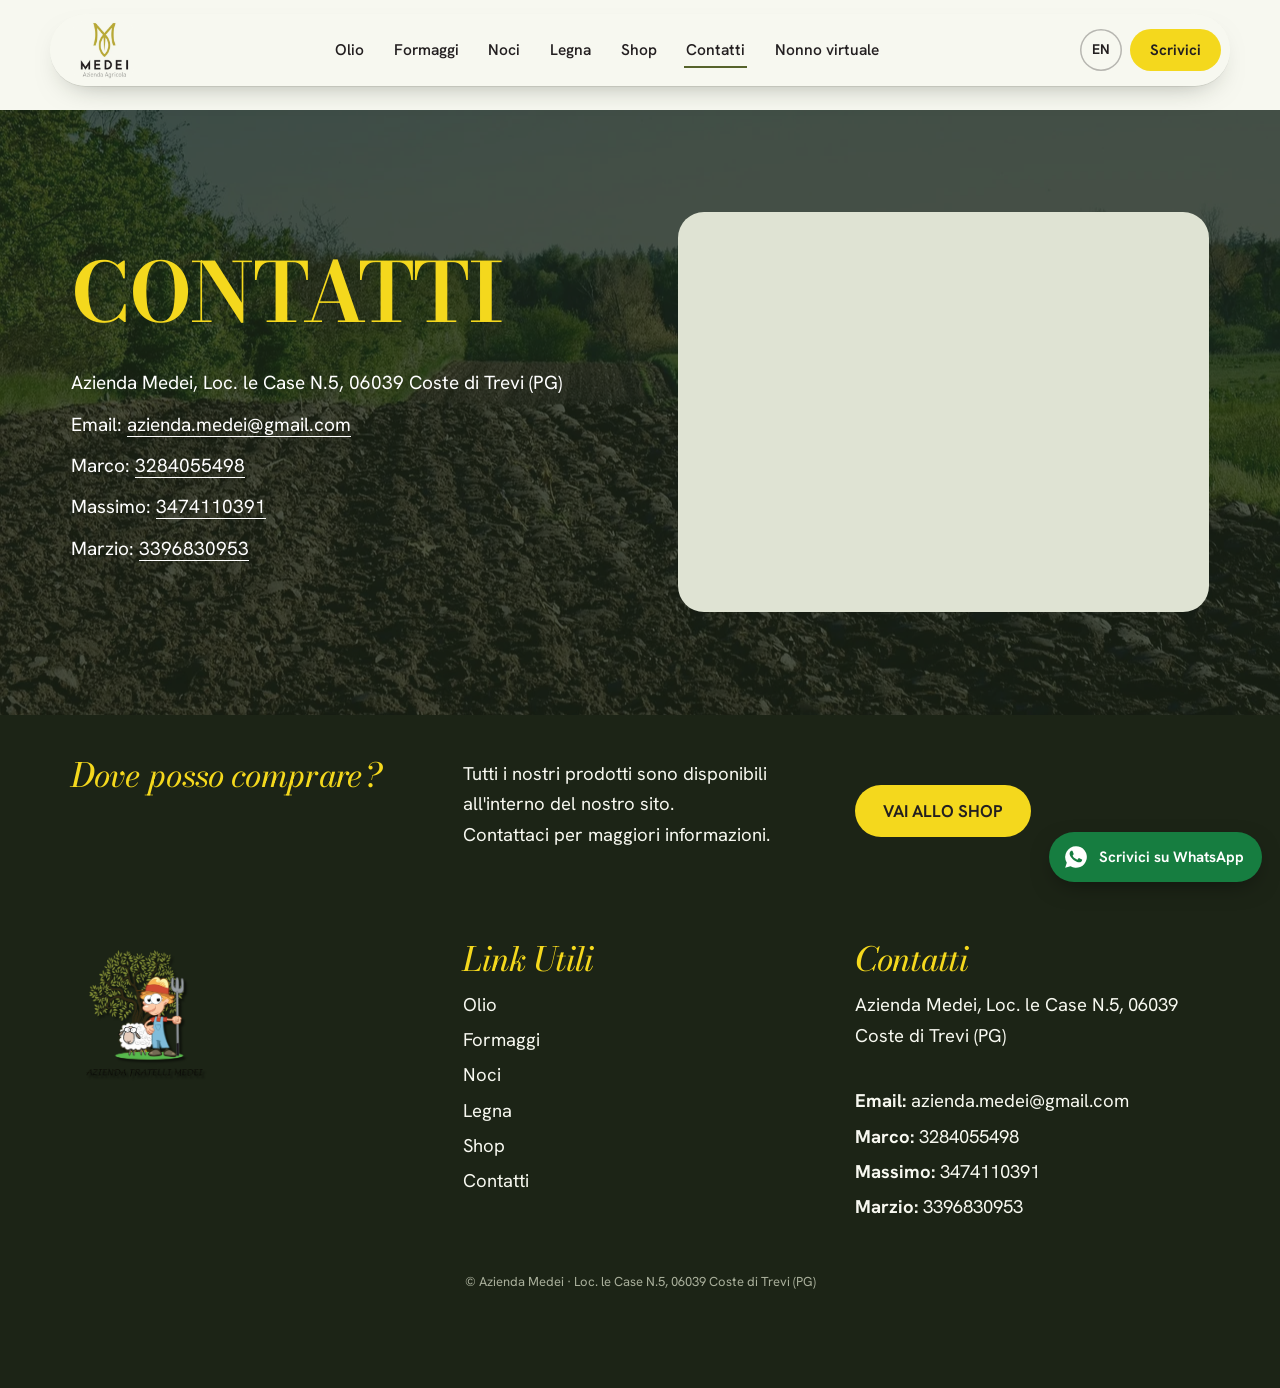
==== contatti/index.html @ 04afe728 "Sito Azienda Medei 2.0 Co-Authored-By: Claude Fable 5.2 <noreply@anthropic.com> Claude-Session: http" ====
<!DOCTYPE html>
<html lang="it">
<head>
<meta charset="utf-8">
<meta name="viewport" content="width=device-width, initial-scale=1">
<title>Contatti | Azienda Medei</title>
<meta name="description" content="Contattaci per scoprire di più sulla nostra realtà o se hai bisogno di informazioni aggiuntive sui nostri prodotti.">
<link rel="canonical" href="https://aziendamedei.com/contatti/">
<link rel="alternate" hreflang="it" href="https://aziendamedei.com/contatti/"><link rel="alternate" hreflang="en" href="https://aziendamedei.com/en/contact/"><link rel="alternate" hreflang="x-default" href="https://aziendamedei.com/contatti/">
<meta property="og:type" content="website">
<meta property="og:locale" content="it_IT">
<meta property="og:site_name" content="Azienda Medei">
<meta property="og:title" content="Contatti | Azienda Medei">
<meta property="og:description" content="Contattaci per scoprire di più sulla nostra realtà o se hai bisogno di informazioni aggiuntive sui nostri prodotti.">
<meta property="og:url" content="https://aziendamedei.com/contatti/">
<meta property="og:image" content="https://aziendamedei.com/img/11bf4ddb-1d9d-4014-947c-0e4c5b2a269a.webp">
<meta name="twitter:card" content="summary_large_image">
<meta name="theme-color" content="#1C2416">
<link rel="icon" href="../img/favicon.png" type="image/png">
<link rel="preload" href="../font/bodoni-moda-latin-wght-normal.woff2" as="font" type="font/woff2" crossorigin>
<link rel="preload" href="../font/hanken-grotesk-latin-wght-normal.woff2" as="font" type="font/woff2" crossorigin>
<link rel="stylesheet" href="../css/stile.css">
<script>document.documentElement.classList.add('js');setTimeout(function(){if(!window.__medeiAnim)document.documentElement.classList.remove('js')},2500)</script>

</head>
<body class="senza-copertina">
<a class="salta" href="#contenuto">Vai al contenuto</a><header class="testata" id="testata"><div class="barra"><a class="logo" href="../" aria-label="Azienda Medei, home"><img src="../img/logo-medei.webp" alt="Medei Azienda Agricola" width="400" height="372"></a><nav aria-label="Menu principale"><ul class="menu" id="menu"><li><a href="../olio-trevi-umbria/">Olio</a></li><li><a href="../pecorino-italiano/">Formaggi</a></li><li><a href="../noci-italiane/">Noci</a></li><li><a href="../vendita-di-legna-da-ardere-a-trevi-foligno/">Legna</a></li><li><a href="../shop/">Shop</a></li><li><a href="../contatti/" aria-current="page">Contatti</a></li><li><a href="https://nonno-andrea-azienda-medei.vercel.app/" rel="noopener">Nonno virtuale</a></li></ul></nav><div class="barra-fine"><a class="lingua" href="../en/contact/" lang="en" hreflang="en">EN</a><a class="btn piccolo" href="https://wa.me/393317294483">Scrivici</a><button class="apri-menu" aria-label="Apri il menu" aria-expanded="false" aria-controls="menu"><span></span><span></span></button></div></div></header>
<main id="contenuto">
<section class="sez su-foto" style="background-image:url(../img/fields-field-landscape-agriculture-spring-plowed-plow-earth.webp)"><div class="wrap"><div class="riga n2"><div class="col" style="flex:1 1 50%"><h1 class="titolo" style="font-size:clamp(35px,3.47vw,50px);color:#FEC321;text-align:left">CONTATTI</h1><img class="fregio" src="../img/fregio-chiaro.webp" alt="" width="250" height="50" style="margin-left:0"><ul class="elenco"><li>Azienda Medei, Loc. le Case N.5, 06039 Coste di Trevi (PG)</li><li>Email: <a href="mailto:azienda.medei@gmail.com">azienda.medei@gmail.com</a></li><li>Marco: <a href="tel:+393284055498">3284055498</a></li><li>Massimo: <a href="tel:+393474110391">3474110391</a></li><li>Marzio: <a href="tel:+393396830953">3396830953</a></li></ul></div><div class="col" style="flex:1 1 50%"><iframe class="mappa" title="Mappa: dove si trova l&#x27;Azienda Medei" loading="lazy" referrerpolicy="no-referrer-when-downgrade" src="https://maps.google.com/maps?q=Localit%C3%A0+Coste+S.+Paolo%2C+16A%2C+06039+Coste+PG&amp;z=13&amp;output=embed"></iframe></div></div></div></section>
<section class="sez scuro" style="background-color:#231F20"><div class="wrap"><div class="riga n3"><div class="col"><h3 class="titolo" style="font-size:clamp(30px,3.47vw,50px);color:#F4D81D;text-align:left">Dove posso comprare?</h3></div><div class="col"><div class="testo" style="text-align:left"><p>Tutti i nostri prodotti sono disponibili all'interno del nostro sito. <br>Contattaci per maggiori informazioni.</p></div></div><div class="col"><p class="azione" style="text-align:center"><a class="btn" href="../shop/">VAI ALLO SHOP</a></p></div></div></div></section>
<section class="sez scuro" style="background-color:#231F20"><div class="wrap"><div class="riga n3"><div class="col"><img src="../img/11bf4ddb-1d9d-4014-947c-0e4c5b2a269a.webp" alt="logo azienda medei" width="1400" height="1397" class="foto" loading="lazy" decoding="async"></div><div class="col"><h3 class="titolo" style="font-size:clamp(30px,1.74vw,25px);color:#F4D81D;text-align:left">Link Utili</h3><div class="testo" style="text-align:center"><p><a href="../olio-trevi-umbria/">Olio</a></p></div><div class="testo" style="text-align:center"><p><a href="../pecorino-italiano/">Formaggi</a></p></div><div class="testo" style="text-align:center"><p><a href="../noci-italiane/">Noci</a></p></div><div class="testo" style="text-align:center"><p><a href="../vendita-di-legna-da-ardere-a-trevi-foligno/">Legna</a></p></div><div class="testo" style="text-align:center"><p><a href="../shop/">Shop</a></p></div><div class="testo" style="text-align:center"><p><a href="../contatti/">Contatti</a></p></div></div><div class="col"><h3 class="titolo" style="font-size:clamp(30px,1.74vw,25px);color:#F4D81D;text-align:left">Contatti</h3><div class="testo" style="text-align:center"><p>Azienda Medei, Loc. le Case N.5, 06039 Coste di Trevi (PG)</p><p><strong><br>Email:</strong> azienda.medei@gmail.com</p><p><strong>Marco:</strong> 3284055498</p><p><strong>Massimo:</strong> 3474110391</p><p><strong>Marzio:</strong> 3396830953</p></div></div></div></div></section>
</main>
<p class="copy">© Azienda Medei · Loc. le Case N.5, 06039 Coste di Trevi (PG)</p>
<a class="wa-fisso" href="https://wa.me/393317294483?text=Ciao%20Luca%2C%20ti%20contatto%20per%20avere%20informazioni%20sulla%20azienda%20Medei." aria-label="Scrivici su WhatsApp"><svg viewBox="0 0 24 24" aria-hidden="true"><path d="M12 2a10 10 0 0 0-8.500 15.200L2 22l4.900-1.400A10 10 0 1 0 12 2Zm5.300 13.600c-.200.600-1.300 1.200-1.800 1.200-.500.100-1 .300-3.400-.700-2.900-1.200-4.700-4.100-4.900-4.300-.100-.200-1.100-1.500-1.100-2.900s.700-2 1-2.300c.200-.300.500-.300.700-.300h.500c.200 0 .400 0 .600.500l.900 2.100c.100.200.100.300 0 .500l-.300.500-.400.500c-.100.100-.300.300-.100.600.200.300.700 1.200 1.600 2 1.100.900 2 1.200 2.300 1.400.300.100.400.100.600-.100l.900-1.100c.200-.300.400-.200.700-.100l2 1c.300.100.500.200.500.300.100.100.100.700-.200 1.300Z"/></svg><span>Scrivici su WhatsApp</span></a>
<script src="../dati/prezzario.js"></script>
<script src="../js/vendor/gsap.min.js" defer></script>
<script src="../js/vendor/ScrollTrigger.min.js" defer></script>
<script src="../js/vendor/SplitText.min.js" defer></script>
<script src="../js/vendor/lenis.min.js" defer></script>
<script src="../js/sito.js" defer></script>
<script src="../js/movimento.js" defer></script>
</body>
</html>
---- css/stile.css ----
@font-face{font-family:'Bodoni Moda';font-style:normal;font-weight:400 900;font-display:swap;src:url(../font/bodoni-moda-latin-wght-normal.woff2) format('woff2')}
@font-face{font-family:'Bodoni Moda';font-style:italic;font-weight:400 900;font-display:swap;src:url(../font/bodoni-moda-latin-wght-italic.woff2) format('woff2')}
@font-face{font-family:'Hanken Grotesk';font-style:normal;font-weight:100 900;font-display:swap;src:url(../font/hanken-grotesk-latin-wght-normal.woff2) format('woff2')}
:root{
  --notte:#1C2416;--foglia:#56632B;--argento:#E3E8D6;--carta:#F7F8F0;--oro:#F4D81D;--inchiostro:#231F20;
  --display:'Bodoni Moda','Bodoni 72',Didot,'Times New Roman',serif;--testo:'Hanken Grotesk',system-ui,-apple-system,'Segoe UI',Arial,sans-serif;
  --max:1240px;--lato:clamp(20px,4vw,56px);--arco:999px 999px 0 0;
}
*{box-sizing:border-box}
html{-webkit-text-size-adjust:100%}
html.lenis,html.lenis body{height:auto}
.lenis.lenis-smooth{scroll-behavior:auto!important}
.lenis.lenis-stopped{overflow:hidden}
body{margin:0;font-family:var(--testo);font-size:18px;line-height:1.65;color:var(--inchiostro);background:var(--carta);overflow-x:hidden}
img,video,iframe{max-width:100%;display:block}
img{height:auto}
a{color:inherit}
h1,h2,h3,h4{font-family:var(--display);font-weight:650;line-height:1.02;letter-spacing:-.02em;margin:0 0 .4em;text-wrap:balance}
p{margin:0 0 1em}
:focus-visible{outline:3px solid #1a5fd0;outline-offset:3px}
[id]{scroll-margin-top:110px}
.wrap{max-width:var(--max);margin:0 auto;padding:0 var(--lato)}
.wrap.larga{max-width:none;padding:0}
.salta{position:absolute;left:-9999px;top:0;background:#fff;padding:10px 16px;z-index:60}
.salta:focus{left:10px;top:10px}
.fregio{display:none}
main{overflow-x:clip}

/* ---------- barra di navigazione ---------- */
.testata{position:fixed;top:14px;left:0;right:0;z-index:40;padding:0 14px}
.barra{transition:transform .45s cubic-bezier(.2,.7,.2,1)}
.testata.nascosta .barra{transform:translateY(-160%)}
.barra{max-width:1180px;margin:0 auto;display:flex;align-items:center;gap:18px;background:rgba(247,248,240,.95);backdrop-filter:blur(14px);-webkit-backdrop-filter:blur(14px);border-radius:999px;padding:7px 9px 7px 22px;box-shadow:0 1px 0 rgba(28,36,22,.08),0 12px 30px -18px rgba(28,36,22,.5)}
.logo img{width:62px;mix-blend-mode:multiply;border-radius:12px}
.barra nav{flex:1}
.menu{display:flex;justify-content:center;gap:clamp(12px,2vw,30px);list-style:none;margin:0;padding:0;font-size:15.500px;font-weight:550}
.menu a{text-decoration:none;padding:8px 2px;position:relative;display:block}
.menu a::after{content:"";position:absolute;left:0;right:0;bottom:3px;height:2px;background:var(--foglia);transform:scaleX(0);transform-origin:left;transition:transform .3s}
.menu a:hover::after,.menu a[aria-current]::after{transform:scaleX(1)}
.barra-fine{display:flex;align-items:center;gap:8px}
.lingua{font-size:14px;font-weight:650;text-decoration:none;width:42px;height:42px;display:grid;place-items:center;border-radius:50%;box-shadow:inset 0 0 0 1.500px rgba(35,31,32,.3)}
.lingua:hover{background:var(--inchiostro);color:var(--carta)}
.apri-menu{display:none;width:44px;height:44px;border-radius:50%;border:0;background:var(--inchiostro);cursor:pointer;padding:0}
.apri-menu span{display:block;width:18px;height:2px;background:var(--carta);margin:5px auto;transition:transform .3s}
.apri-menu[aria-expanded=true] span:first-child{transform:translateY(3.500px) rotate(45deg)}
.apri-menu[aria-expanded=true] span:last-child{transform:translateY(-3.500px) rotate(-45deg)}
.senza-copertina main{padding-top:110px}

/* ---------- pulsanti ---------- */
.btn{display:inline-block;background:var(--oro);color:var(--inchiostro);font:inherit;font-weight:650;font-size:17px;line-height:1.2;text-decoration:none;text-align:center;padding:16px 28px;border:0;border-radius:999px;cursor:pointer;transition:background .25s,color .25s,transform .25s}
.btn:hover{background:var(--inchiostro);color:var(--oro)}
.btn:active{transform:scale(.97)}
.btn.piccolo{padding:12px 20px;font-size:15px}
.btn.scuro{background:var(--inchiostro);color:var(--carta)}
.btn.scuro:hover{background:var(--foglia)}
.btn.chiaro{background:transparent;box-shadow:inset 0 0 0 1.500px var(--inchiostro)}
.btn.chiaro:hover{background:var(--inchiostro);color:var(--carta)}
.btn.vetro{background:rgba(255,255,255,.14);color:#fff;box-shadow:inset 0 0 0 1.500px rgba(255,255,255,.7);backdrop-filter:blur(6px)}
.btn.vetro:hover{background:#fff;color:var(--inchiostro)}
.btn.wa{background:#167d40;color:#fff}
.btn.wa:hover{background:#0f5c2e;color:#fff}
.btn.grande{display:block;font-size:19px;padding:18px 20px}
.btn[aria-disabled=true]{opacity:.45;pointer-events:none}
.azione{margin:26px 0 0}
.scuro .btn:hover,.su-foto .btn:hover,.corsia .btn:hover{background:var(--carta);color:var(--inchiostro)}

/* ---------- copertina della home ---------- */
.eroe{position:relative;min-height:100svh;display:flex;align-items:flex-end;color:#fff;background:var(--notte);overflow:hidden}
.eroe-foto{position:absolute;inset:0}
.eroe-foto img{width:100%;height:100%;object-fit:cover}
.eroe-foto::after{content:"";position:absolute;inset:0;background:linear-gradient(180deg,rgba(28,36,22,.25) 0%,rgba(28,36,22,0) 30%,rgba(28,36,22,.82) 100%)}
.eroe-testo{position:relative;width:100%;max-width:1500px;margin:0 auto;padding:150px var(--lato) clamp(40px,7vh,84px)}
.eroe-titolo{font-size:clamp(64px,min(13vw,20vh),210px);line-height:.84;letter-spacing:-.035em;margin:0 0 .26em;text-transform:uppercase;text-wrap:nowrap}
.eroe-titolo span{display:block}
.eroe-titolo .riga-a{font-style:italic;font-weight:400;color:var(--oro)}
.eroe-titolo .riga-b{font-weight:750;padding-left:.52em}
.eroe-logo{width:clamp(96px,min(12vw,17vh),190px);height:auto;margin:0 0 clamp(14px,2.500vh,30px);filter:drop-shadow(0 6px 24px rgba(0,0,0,.45))}
.js .eroe-logo{visibility:hidden}
.eroe-sotto{font-family:var(--display);font-size:clamp(20px,2.200vw,32px);line-height:1.25;max-width:26em;margin:0 0 28px}
.eroe-azioni{display:flex;gap:12px;flex-wrap:wrap;margin:0}
/*scorri*/.eroe-scorri{display:none;position:absolute;right:var(--lato);bottom:clamp(40px,7vh,84px);writing-mode:vertical-rl;font-size:14px;font-weight:600;letter-spacing:.08em;padding-bottom:74px}
.eroe-scorri::after{content:"";position:absolute;left:50%;bottom:0;width:1.500px;height:60px;background:#fff;transform-origin:top;animation:filo 2.200s cubic-bezier(.6,0,.2,1) infinite}
@keyframes filo{0%{transform:scaleY(0)}50%{transform:scaleY(1);transform-origin:top}51%{transform-origin:bottom}100%{transform:scaleY(0);transform-origin:bottom}}
.js .eroe-titolo,.js .eroe-sotto,.js .eroe-azioni,.js .copertina .wrap{visibility:hidden}

/* ---------- nastro ---------- */
.nastro{background:var(--oro);overflow:hidden;padding:18px 0;white-space:nowrap}
.nastro-binario{display:flex;width:max-content;will-change:transform}
.nastro-gruppo{display:flex;align-items:center;gap:34px;padding-right:34px;font-family:var(--display);font-style:italic;font-weight:500;font-size:clamp(26px,3.400vw,48px);line-height:1}
.nastro-gruppo i{font-style:normal;font-size:.5em;color:var(--foglia)}
html:not(.js) .nastro-binario{animation:scorre 40s linear infinite}
@keyframes scorre{to{transform:translateX(-50%)}}

/* ---------- presentazione ---------- */
.presenta{background:var(--argento);padding:clamp(80px,12vw,170px) 0 clamp(70px,9vw,130px)}
.presenta-titolo{font-style:italic;font-weight:400;font-size:clamp(22px,2.200vw,30px);color:var(--foglia);letter-spacing:0;margin-bottom:28px}
.presenta-testo{font-family:var(--display);font-weight:500;font-size:clamp(22px,2.500vw,38px);line-height:1.28;letter-spacing:-.01em;max-width:24em;margin:0}
.numeri{display:grid;grid-template-columns:repeat(3,1fr);gap:24px;margin-top:clamp(50px,7vw,100px);border-top:1.500px solid rgba(35,31,32,.25);padding-top:30px}
.numero-voce .numero,.contatore .numero{display:block;font-family:var(--display);font-weight:650;font-size:clamp(46px,7.500vw,116px);line-height:1;letter-spacing:-.03em;font-variant-numeric:tabular-nums}
.numero-voce .etichetta,.contatore .etichetta{display:block;font-size:17px;margin-top:8px;max-width:16em}

/* ---------- corsia dei prodotti (scorre in orizzontale) ---------- */
.corsia{background:var(--notte);color:var(--carta);padding:clamp(70px,9vw,120px) 0 clamp(60px,8vw,110px);overflow:hidden}
.corsia-testa{display:flex;align-items:flex-end;justify-content:space-between;gap:30px;margin-bottom:clamp(36px,5vw,70px)}
.corsia-testa p{margin:0;max-width:18em;opacity:.8}
.corsia-binario{display:flex;gap:clamp(24px,5vw,90px);padding:0 var(--lato);width:max-content;will-change:transform}
.pannello{flex:none;width:min(84vw,900px);display:grid;grid-template-columns:minmax(0,5fr) minmax(0,6fr);gap:clamp(20px,4vw,60px);align-items:end}
.arco{display:block;border-radius:var(--arco);overflow:hidden;aspect-ratio:3/4;background:#2a3422}
.arco img{width:100%;height:100%;object-fit:cover;transition:transform 1.200s cubic-bezier(.2,.7,.2,1)}
.pannello:hover .arco img{transform:scale(1.06)}
.pannello h3{font-size:clamp(56px,8vw,132px);font-style:italic;font-weight:450;color:var(--oro);margin-bottom:.18em}
.pannello p{font-size:19px;max-width:22em;opacity:.88}
.freccia{display:inline-block;font-weight:650;text-decoration:none;padding-bottom:6px;background:linear-gradient(currentColor,currentColor) 0 100%/100% 1.500px no-repeat;transition:background-size .35s}
.freccia:hover{background-size:0 1.500px;background-position:100% 100%}
.pannello-fine{width:auto;display:flex;align-items:center;justify-content:center;padding:0 clamp(20px,6vw,120px) 0 0;align-self:center}
.btn.grande-tondo{width:clamp(170px,17vw,250px);aspect-ratio:1;border-radius:50%;display:grid;place-items:center;font-family:var(--display);font-style:italic;font-weight:500;font-size:clamp(22px,2.200vw,32px);padding:20px}

/* ---------- finestra video ---------- */
.cinema{background:var(--notte);height:100svh;min-height:520px}
.cinema-finestra{height:100%;overflow:hidden;border-radius:var(--arco);margin:0 auto;width:min(92vw,1100px)}
.js .cinema-finestra{width:100%;border-radius:0;clip-path:inset(10% 22% 0 22% round 999px 999px 0 0)}
.cinema video{width:100%;height:100%;object-fit:cover;max-width:none}
.video-fascia{height:min(80vh,640px);overflow:hidden;background:var(--notte)}
.video-fascia video{width:100%;height:100%;object-fit:cover;max-width:none}

/* ---------- sezioni generate dai contenuti ---------- */
.sez{padding:clamp(60px,8vw,120px) 0}
.sez+.sez{padding-top:0}
.sez.colore+.sez,.sez.scuro+.sez,.sez.su-foto+.sez,.sez+.sez.colore,.sez+.sez.scuro,.sez+.sez.su-foto,.sez+.sez.preventivo,.cinema+.sez,.copertina+.sez{padding-top:clamp(60px,8vw,120px)}
.sez .duo,.sez .titolo,.sez .testo,.sez .azione{text-align:left!important}
.duo{font-size:clamp(38px,5.600vw,88px);font-weight:700;text-transform:uppercase;letter-spacing:-.015em;margin-bottom:.35em}
.duo span{display:block;text-transform:lowercase;font-style:italic;font-weight:400;font-size:.5em;line-height:1.1;letter-spacing:0;color:var(--foglia);margin-bottom:.12em}
.duo span::first-letter{text-transform:uppercase}
.scuro .duo span,.su-foto .duo span,.corsia .duo span,.copertina .duo span{color:var(--oro)}
.titolo{font-size:clamp(34px,4.400vw,64px)}
h3.titolo,h4.titolo{font-size:clamp(26px,2.600vw,38px)!important}
.titolo a{text-decoration:none}
.testo{max-width:36em;font-size:18.500px}
.testo p:last-child{margin-bottom:0}
.testo a{text-decoration:underline;text-underline-offset:3px;text-decoration-thickness:1.500px}
.testo ul{padding-left:1.1em}
.testo li{margin-bottom:.5em}
.foto{width:100%}
.cornice{overflow:hidden;border-radius:26px}
.cornice img{width:100%;height:100%;object-fit:cover}
.riga{display:flex;gap:clamp(30px,6vw,100px);align-items:center}
.riga.inversa{flex-direction:row-reverse}
.riga>.col{flex:1 1 0;min-width:0}
.riga.n2>.col>.foto,.riga.n2>.col>.cornice,.riga.n2>.col>a>.foto{border-radius:var(--arco);aspect-ratio:4/5;object-fit:cover;max-height:78vh}
.riga.n2>.col>.cornice>.foto{aspect-ratio:auto;border-radius:0;height:100%}
.riga.n3,.riga.n4{align-items:flex-start;gap:clamp(20px,3vw,44px)}
.riga.n3 .foto,.riga.n4 .foto{border-radius:var(--arco);aspect-ratio:3/4;object-fit:cover;margin-bottom:18px}
.riga .riga{gap:30px}

/* blocchi colorati */
.sez.colore{background:var(--oro)!important}
.sez.colore .duo span{color:var(--inchiostro)}
.sez.colore>.wrap>.foto{max-width:420px;margin:30px 0 0;border-radius:26px}
.blocco.colore,.blocco.scuro{padding:30px;border-radius:26px}
.sez.scuro{background:var(--notte)!important;color:var(--carta);padding:44px 0!important}
.sez.scuro .riga{align-items:flex-start}
.sez.scuro .foto{max-width:150px;border-radius:0;aspect-ratio:auto}
.sez.scuro .titolo{font-size:clamp(26px,2.600vw,38px)!important;font-style:italic;font-weight:450}
.sez.scuro .testo a{text-decoration:none}
.sez.scuro .testo a:hover{color:var(--oro)}
.sez.scuro .testo p{margin-bottom:.25em}
.sez.su-foto{position:relative;background:var(--notte) center/cover no-repeat;color:#fff}
.sez.su-foto::before{content:"";position:absolute;inset:0;background:rgba(28,36,22,.78)}
.sez.su-foto>.wrap{position:relative}
.sez.su-foto .titolo{font-size:clamp(44px,6.400vw,98px)!important;color:var(--oro)!important}

/* copertine delle pagine interne */
.copertina{position:relative;min-height:max(var(--h,600px),78svh);display:flex;align-items:flex-end;color:#fff;background:var(--notte) center/cover no-repeat;padding:160px 0 clamp(40px,7vh,80px);overflow:hidden}
.copertina::before{content:"";position:absolute;inset:0;background:linear-gradient(180deg,rgba(28,36,22,.3),rgba(28,36,22,.05) 35%,rgba(28,36,22,.85));z-index:1}
.copertina .sfondo{position:absolute;inset:0;width:100%;height:100%;object-fit:cover;max-width:none}
.copertina .wrap{position:relative;z-index:2;width:100%}
.copertina h1{font-size:clamp(54px,10.500vw,170px)!important;line-height:.9;letter-spacing:-.03em;margin-bottom:.2em;text-align:left!important}
.copertina h1.duo span{font-size:.5em;margin-bottom:.02em}
.copertina h2.titolo,.copertina h3.titolo,.copertina .titolo:not(h1){font-family:var(--display);font-weight:400;font-size:clamp(20px,2.200vw,32px)!important;letter-spacing:0;line-height:1.25;max-width:26em;text-align:left!important;color:#fff!important}
.copertina .azione{text-align:left!important}

/* contatori */
.contatore{padding:6px 0}

/* video e schede */
.filmato{width:100%;background:#000;max-height:80vh;border-radius:26px}
.yt{position:relative;display:flex;align-items:center;justify-content:center;aspect-ratio:16/9;background:var(--notte);color:#fff;text-decoration:none;border-radius:26px;overflow:hidden}
.yt::before{content:"";width:84px;height:84px;border-radius:50%;background:var(--oro);position:absolute}
.yt::after{content:"";position:absolute;border-left:22px solid var(--inchiostro);border-top:13px solid transparent;border-bottom:13px solid transparent;margin-left:6px}
.yt span{position:absolute;bottom:16px;left:20px;font-weight:600}
.yt iframe{position:absolute;inset:0;width:100%;height:100%;border:0}
.ruota{display:flex;justify-content:flex-start;padding:10px 0}
.ruota img{width:min(420px,60vw)}
.schede-tasti{display:flex;gap:10px;margin-bottom:40px;flex-wrap:wrap}
.schede-tasti button{font:inherit;font-weight:650;font-size:18px;background:transparent;box-shadow:inset 0 0 0 1.500px var(--inchiostro);border:0;border-radius:999px;padding:12px 26px;cursor:pointer;color:var(--inchiostro);transition:background .25s,color .25s}
.schede-tasti button[aria-selected=true],.schede-tasti button:hover{background:var(--inchiostro);color:var(--oro)}
.scheda{display:grid;grid-template-columns:5fr 6fr;gap:clamp(30px,6vw,90px);align-items:center}
.scheda[hidden]{display:none}
.scheda>.foto,.scheda>.cornice{aspect-ratio:4/5;object-fit:cover;border-radius:var(--arco);max-height:70vh}
.scheda .testo p:first-child strong{font-family:var(--display);font-style:italic;font-weight:450;font-size:clamp(40px,5vw,72px);line-height:1;text-transform:capitalize;display:block}

/* scorrimento orizzontale */
.scorri{display:flex;gap:20px;overflow-x:auto;scroll-snap-type:x proximity;padding:6px 2px 20px;scrollbar-width:thin;overscroll-behavior-x:contain}
.galleria{gap:14px;padding:0 var(--lato) 20px}
.galleria img{flex:none;width:clamp(260px,30vw,480px);aspect-ratio:4/5;object-fit:cover;border-radius:22px;scroll-snap-align:start}
.galleria img:nth-child(even){border-radius:var(--arco);margin-top:40px}

/* recensioni */
.rec-voto{font-size:19px;margin-bottom:22px}
.rec-voto strong{font-family:var(--display);font-size:2.400em;font-weight:650;letter-spacing:-.03em;margin-right:6px}
.stelle{color:#b98900;letter-spacing:2px}
.recensione{flex:none;width:min(380px,82vw);margin:0;padding:26px;border-radius:26px;background:#fff;color:var(--inchiostro);scroll-snap-align:start;display:flex;flex-direction:column}
.recensione blockquote{margin:10px 0 16px;font-size:17px;line-height:1.55;display:-webkit-box;-webkit-line-clamp:9;-webkit-box-orient:vertical;overflow:hidden}
.recensione figcaption{margin-top:auto;font-weight:700}
.rec-link{font-weight:650}

/* prodotti */
.prodotti-lista{display:grid;gap:22px;max-width:1040px}
.prodotto{display:grid;grid-template-columns:minmax(150px,280px) 1fr;gap:clamp(20px,4vw,50px);align-items:center;background:#fff;padding:22px;border-radius:30px;color:var(--inchiostro)}
.prodotto .p-foto{border-radius:var(--arco);overflow:hidden}
.prodotto .p-foto img{width:100%;aspect-ratio:4/5;object-fit:cover;transition:transform 1s cubic-bezier(.2,.7,.2,1)}
.prodotto:hover .p-foto img{transform:scale(1.05)}
.prodotto h3{font-size:clamp(28px,3vw,42px)}
.prodotto .descr{font-size:17px;line-height:1.6;max-width:34em}
.prezzo{font-family:var(--display);font-size:30px;font-weight:650;margin:0 0 14px;letter-spacing:-.02em}
.formato{display:block;font-size:15px;font-weight:600;margin-bottom:16px}
select,input{font:inherit;font-size:17px;padding:10px 12px;border:1.500px solid #77736c;background:#fff;color:var(--inchiostro);border-radius:12px;max-width:100%}
.p-azioni{display:flex;gap:10px;flex-wrap:wrap}
.p-azioni .btn{font-size:16px;padding:13px 20px}
.prodotto.compatto{flex:none;width:clamp(250px,24vw,310px);display:flex;flex-direction:column;gap:0;padding:14px;scroll-snap-align:start}
.prodotto.compatto .p-testo{padding:16px 6px 6px;display:flex;flex-direction:column;flex:1}
.prodotto.compatto h3{font-size:25px}
.prodotto.compatto .prezzo{font-size:24px}
.prodotto.compatto .p-azioni{margin-top:auto;flex-direction:column}
.prodotto.compatto .formato select{width:100%;display:block;margin-top:4px}

/* preventivo */
.preventivo{background:var(--argento)}
.preventivo .duo{text-align:left!important}
.pv-intro{max-width:36em;margin:0 0 34px}
.pv-griglia{display:grid;grid-template-columns:1fr 390px;gap:30px;align-items:start}
.pv-tabella{background:#fff;border-radius:26px;overflow-x:auto;padding:8px 6px}
.pv-tabella table{width:100%;border-collapse:collapse;font-size:17px}
.pv-tabella th,.pv-tabella td{padding:10px 14px;text-align:left;border-bottom:1px solid #ecefe2}
.pv-tabella tr:last-child th,.pv-tabella tr:last-child td{border-bottom:0}
.pv-tabella thead th{font-size:14px;font-weight:650;color:#56524c}
.pv-tabella tbody th{font-weight:500}
.pv-tabella tr.scelto{background:#fdf7c8}
.c-prezzo{white-space:nowrap;font-variant-numeric:tabular-nums}
.passo{display:inline-flex;align-items:center;gap:4px}
.passo button{font:inherit;font-size:22px;line-height:1;width:44px;height:44px;border:0;border-radius:50%;background:var(--argento);cursor:pointer;color:var(--inchiostro);transition:background .2s}
.passo button:hover{background:var(--oro)}
.passo input{width:54px;text-align:center;border:0;background:transparent;-moz-appearance:textfield;appearance:textfield;padding:6px 2px;font-weight:650}
.passo input::-webkit-outer-spin-button,.passo input::-webkit-inner-spin-button{-webkit-appearance:none;margin:0}
.pv-riepilogo{position:sticky;top:100px;background:var(--notte);color:var(--carta);border-radius:30px;padding:26px}
.pv-riepilogo label{display:block;font-size:14px;font-weight:650;margin-bottom:8px}
.pv-riepilogo select{width:100%}
.pv-riepilogo dl{margin:20px 0 12px}
.pv-riepilogo dl div{display:flex;justify-content:space-between;gap:12px;padding:6px 0}
.pv-riepilogo dd{margin:0;font-variant-numeric:tabular-nums;white-space:nowrap}
.pv-tot{border-top:1.500px solid rgba(247,248,240,.4);margin-top:8px;padding-top:12px!important;font-family:var(--display);font-size:34px;font-weight:650;color:var(--oro)}
.pv-avviso{font-size:15px;color:var(--inchiostro);background:var(--oro);padding:10px 14px;border-radius:14px;margin:0 0 12px}
.pv-avviso[hidden]{display:none}
.pv-nota{font-size:14px;opacity:.75;margin:12px 0 0}
.pv-riepilogo .btn.chiaro{display:block;width:100%;margin-top:10px;box-shadow:inset 0 0 0 1.500px var(--carta);color:var(--carta)}
.interno-campi{display:grid;grid-template-columns:repeat(3,1fr);gap:16px;margin-bottom:24px}
.interno-campi label{font-size:14px;font-weight:650}
.interno-campi input{display:block;width:100%;margin-top:6px}

/* contatti e chiusura */
.elenco{list-style:none;margin:0;padding:0;font-size:19px}
.elenco li{margin:0 0 10px}
.elenco a{text-decoration:none;background:linear-gradient(currentColor,currentColor) 0 100%/100% 1px no-repeat}
.mappa{width:100%;height:400px;border:0;background:#dfe3d3;border-radius:26px}
.icona-box{padding:10px 0}
.icona-box svg{width:48px;height:48px;fill:var(--foglia);margin:0 0 12px;display:block}
.icona-box h3{font-size:28px}
.icona-box p{font-size:17px;margin:0}
.copy{margin:0;background:var(--notte);color:#aab09c;font-size:13px;padding:0 var(--lato) 96px;text-align:center}
.wa-fisso{position:fixed;right:18px;bottom:18px;z-index:30;display:flex;align-items:center;gap:10px;background:#167d40;color:#fff;text-decoration:none;font-weight:650;font-size:15px;padding:12px 18px 12px 14px;border-radius:40px;box-shadow:0 8px 24px -8px rgba(0,0,0,.5);transition:transform .3s}
.wa-fisso:hover{transform:translateY(-3px)}
.wa-fisso svg{width:26px;height:26px;fill:#fff}

/* maschere per i titoli che entrano riga per riga */
.riga-maschera{overflow:hidden;padding-bottom:.12em;margin-bottom:-.12em}

@media (max-width:1000px){
  .barra{padding-left:16px}
  .barra nav{flex:1;display:flex;justify-content:flex-end}
  .apri-menu{display:block}
  .menu{position:fixed;inset:-14px -14px auto;top:-14px;height:100dvh;width:100vw;left:-0px;flex-direction:column;justify-content:center;align-items:flex-start;gap:4px;background:var(--notte);color:var(--carta);padding:100px var(--lato) 40px;font-family:var(--display);font-size:clamp(34px,9vw,56px);font-weight:500;visibility:hidden;opacity:0;transition:opacity .3s,visibility .3s;z-index:-1}
  .menu.aperto{visibility:visible;opacity:1}
  .menu a::after{background:var(--oro)}
  .menu a[aria-current]{color:var(--oro);font-style:italic}
  .testata:has(.menu.aperto) .barra{background:var(--carta)}
  .pv-griglia{grid-template-columns:1fr}
  .pv-riepilogo{position:static}
  .riga.n4{flex-wrap:wrap}
  .riga.n4>.col{flex:1 1 40%!important}
}
@media (max-width:820px){
  body{font-size:17px}
  .barra-fine .btn{display:none}
  .eroe-titolo{font-size:clamp(54px,17vw,120px);line-height:.92;margin-bottom:.45em}
  .eroe-titolo .riga-b{padding-left:.2em}
  .eroe-scorri{display:none}
  .numeri{grid-template-columns:1fr;gap:18px}
  .corsia-testa{flex-direction:column;align-items:flex-start;gap:8px}
  .corsia-binario{width:auto;overflow-x:auto;scroll-snap-type:x mandatory;gap:16px;padding-bottom:16px;scrollbar-width:none}
  .pannello{width:80vw;grid-template-columns:1fr;gap:18px;scroll-snap-align:center;align-items:start}
  .pannello .arco{aspect-ratio:4/5}
  .pannello-fine{width:auto;padding:0 10vw}
  .cinema{height:70svh}
  .riga,.riga.inversa{flex-direction:column;gap:28px;align-items:stretch}
  .riga.inversa-mobile{flex-direction:column-reverse}
  .riga>.col{flex:none!important;width:100%}
  .riga.n2>.col>.foto,.riga.n2>.col>.cornice{aspect-ratio:1;max-height:none}
  .scheda{grid-template-columns:1fr;gap:26px}
  .scheda>.foto,.scheda>.cornice{aspect-ratio:1}
  .prodotto{grid-template-columns:1fr;gap:16px}
  .prodotto .p-foto{max-width:300px}
  .prodotto.compatto{width:76vw}
  .galleria img{width:74vw}
  .interno-campi{grid-template-columns:1fr}
  .pv-tabella th,.pv-tabella td{padding:8px}
  .pv-tabella table{font-size:15.500px}
  .wa-fisso span{display:none}
  .wa-fisso{padding:14px;border-radius:50%}
}
@media (max-width:520px){.riga.n4>.col{flex:none!important}}
@media (prefers-reduced-motion:reduce){.eroe-scorri::after{animation:none}.testata,.btn,.arco img,.prodotto .p-foto img{transition:none}html:not(.js) .nastro-binario{animation:none}}
@media print{.testata,.wa-fisso,.eroe-foto,.cinema,.nastro{display:none}}
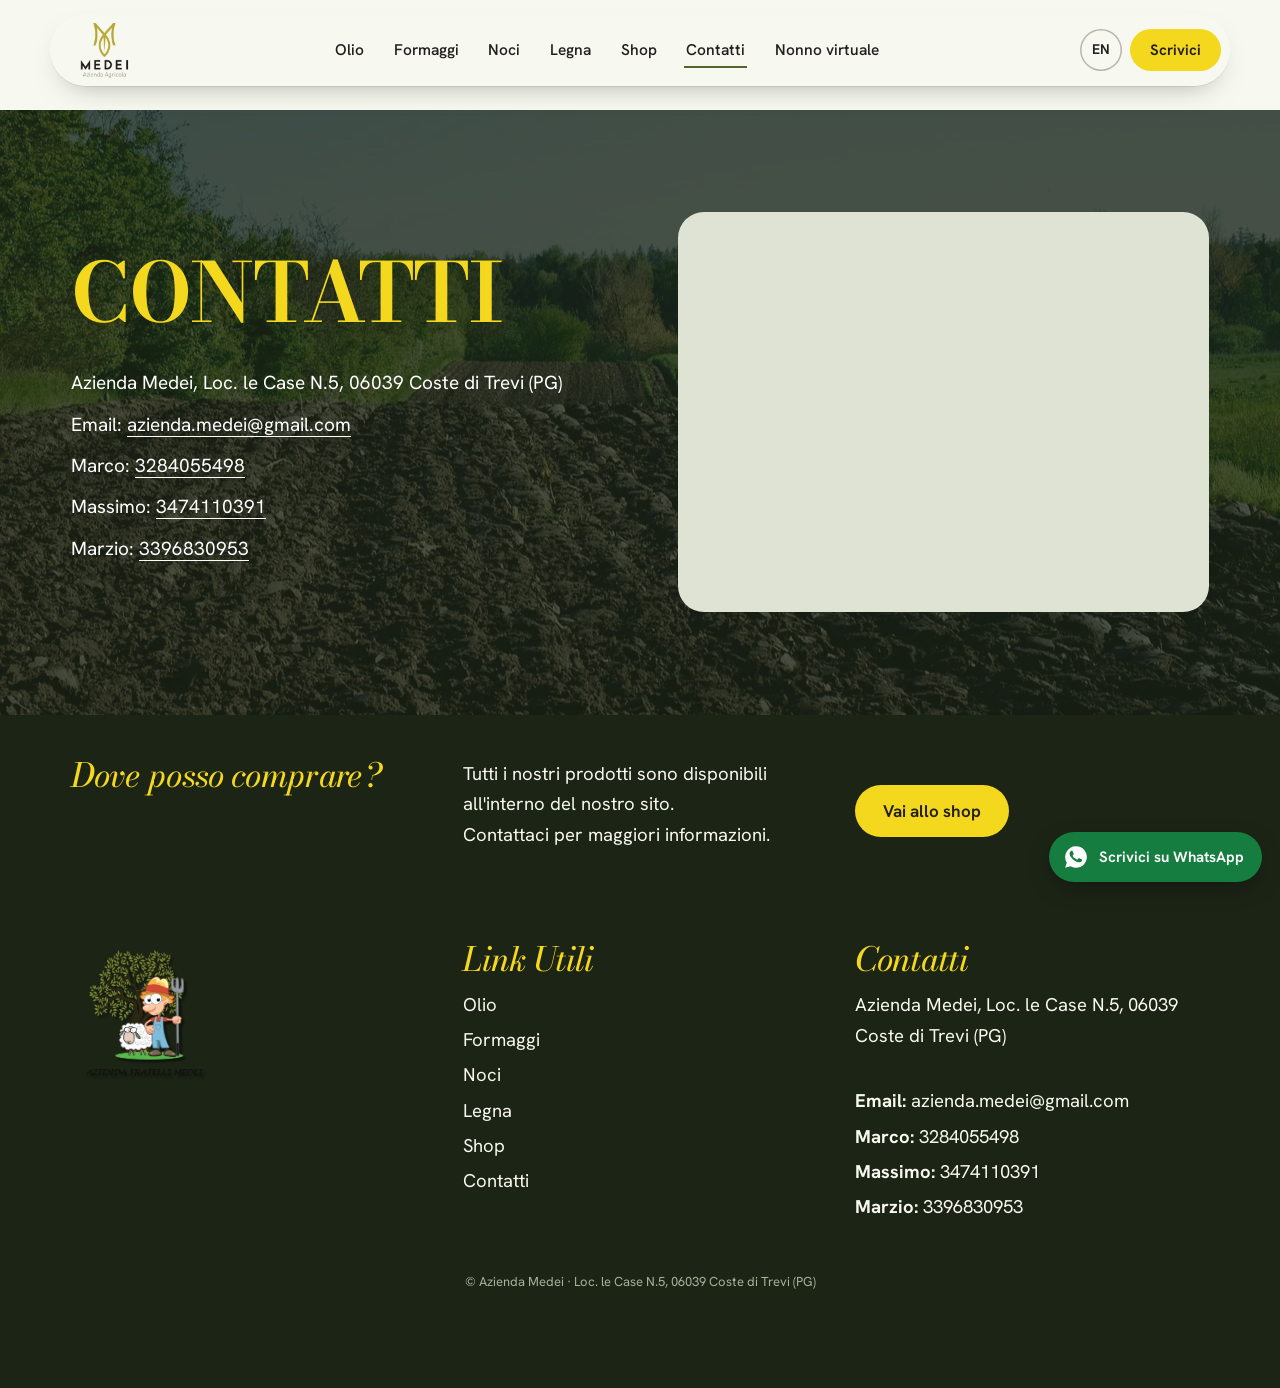
==== commit 8e857567: "Versione telefono rifatta: barra azioni in basso, copertina centrata, prodotti in elenco, preventivo" ====
--- a/contatti/index.html
+++ b/contatti/index.html
@@ -27,11 +27,12 @@
 <a class="salta" href="#contenuto">Vai al contenuto</a><header class="testata" id="testata"><div class="barra"><a class="logo" href="../" aria-label="Azienda Medei, home"><img src="../img/logo-medei.webp" alt="Medei Azienda Agricola" width="400" height="372"></a><nav aria-label="Menu principale"><ul class="menu" id="menu"><li><a href="../olio-trevi-umbria/">Olio</a></li><li><a href="../pecorino-italiano/">Formaggi</a></li><li><a href="../noci-italiane/">Noci</a></li><li><a href="../vendita-di-legna-da-ardere-a-trevi-foligno/">Legna</a></li><li><a href="../shop/">Shop</a></li><li><a href="../contatti/" aria-current="page">Contatti</a></li><li><a href="https://nonno-andrea-azienda-medei.vercel.app/" rel="noopener">Nonno virtuale</a></li></ul></nav><div class="barra-fine"><a class="lingua" href="../en/contact/" lang="en" hreflang="en">EN</a><a class="btn piccolo" href="https://wa.me/393317294483">Scrivici</a><button class="apri-menu" aria-label="Apri il menu" aria-expanded="false" aria-controls="menu"><span></span><span></span></button></div></div></header>
 <main id="contenuto">
 <section class="sez su-foto" style="background-image:url(../img/fields-field-landscape-agriculture-spring-plowed-plow-earth.webp)"><div class="wrap"><div class="riga n2"><div class="col" style="flex:1 1 50%"><h1 class="titolo" style="font-size:clamp(35px,3.47vw,50px);color:#FEC321;text-align:left">CONTATTI</h1><img class="fregio" src="../img/fregio-chiaro.webp" alt="" width="250" height="50" style="margin-left:0"><ul class="elenco"><li>Azienda Medei, Loc. le Case N.5, 06039 Coste di Trevi (PG)</li><li>Email: <a href="mailto:azienda.medei@gmail.com">azienda.medei@gmail.com</a></li><li>Marco: <a href="tel:+393284055498">3284055498</a></li><li>Massimo: <a href="tel:+393474110391">3474110391</a></li><li>Marzio: <a href="tel:+393396830953">3396830953</a></li></ul></div><div class="col" style="flex:1 1 50%"><iframe class="mappa" title="Mappa: dove si trova l&#x27;Azienda Medei" loading="lazy" referrerpolicy="no-referrer-when-downgrade" src="https://maps.google.com/maps?q=Localit%C3%A0+Coste+S.+Paolo%2C+16A%2C+06039+Coste+PG&amp;z=13&amp;output=embed"></iframe></div></div></div></section>
-<section class="sez scuro" style="background-color:#231F20"><div class="wrap"><div class="riga n3"><div class="col"><h3 class="titolo" style="font-size:clamp(30px,3.47vw,50px);color:#F4D81D;text-align:left">Dove posso comprare?</h3></div><div class="col"><div class="testo" style="text-align:left"><p>Tutti i nostri prodotti sono disponibili all'interno del nostro sito. <br>Contattaci per maggiori informazioni.</p></div></div><div class="col"><p class="azione" style="text-align:center"><a class="btn" href="../shop/">VAI ALLO SHOP</a></p></div></div></div></section>
+<section class="sez scuro" style="background-color:#231F20"><div class="wrap"><div class="riga n3"><div class="col"><h3 class="titolo" style="font-size:clamp(30px,3.47vw,50px);color:#F4D81D;text-align:left">Dove posso comprare?</h3></div><div class="col"><div class="testo" style="text-align:left"><p>Tutti i nostri prodotti sono disponibili all'interno del nostro sito. <br>Contattaci per maggiori informazioni.</p></div></div><div class="col"><p class="azione" style="text-align:center"><a class="btn" href="../shop/">Vai allo shop</a></p></div></div></div></section>
 <section class="sez scuro" style="background-color:#231F20"><div class="wrap"><div class="riga n3"><div class="col"><img src="../img/11bf4ddb-1d9d-4014-947c-0e4c5b2a269a.webp" alt="logo azienda medei" width="1400" height="1397" class="foto" loading="lazy" decoding="async"></div><div class="col"><h3 class="titolo" style="font-size:clamp(30px,1.74vw,25px);color:#F4D81D;text-align:left">Link Utili</h3><div class="testo" style="text-align:center"><p><a href="../olio-trevi-umbria/">Olio</a></p></div><div class="testo" style="text-align:center"><p><a href="../pecorino-italiano/">Formaggi</a></p></div><div class="testo" style="text-align:center"><p><a href="../noci-italiane/">Noci</a></p></div><div class="testo" style="text-align:center"><p><a href="../vendita-di-legna-da-ardere-a-trevi-foligno/">Legna</a></p></div><div class="testo" style="text-align:center"><p><a href="../shop/">Shop</a></p></div><div class="testo" style="text-align:center"><p><a href="../contatti/">Contatti</a></p></div></div><div class="col"><h3 class="titolo" style="font-size:clamp(30px,1.74vw,25px);color:#F4D81D;text-align:left">Contatti</h3><div class="testo" style="text-align:center"><p>Azienda Medei, Loc. le Case N.5, 06039 Coste di Trevi (PG)</p><p><strong><br>Email:</strong> azienda.medei@gmail.com</p><p><strong>Marco:</strong> 3284055498</p><p><strong>Massimo:</strong> 3474110391</p><p><strong>Marzio:</strong> 3396830953</p></div></div></div></div></section>
 </main>
 <p class="copy">© Azienda Medei · Loc. le Case N.5, 06039 Coste di Trevi (PG)</p>
 <a class="wa-fisso" href="https://wa.me/393317294483?text=Ciao%20Luca%2C%20ti%20contatto%20per%20avere%20informazioni%20sulla%20azienda%20Medei." aria-label="Scrivici su WhatsApp"><svg viewBox="0 0 24 24" aria-hidden="true"><path d="M12 2a10 10 0 0 0-8.500 15.200L2 22l4.900-1.400A10 10 0 1 0 12 2Zm5.300 13.600c-.200.600-1.300 1.200-1.800 1.200-.500.100-1 .300-3.400-.700-2.900-1.200-4.700-4.100-4.900-4.300-.100-.200-1.100-1.500-1.100-2.900s.700-2 1-2.300c.200-.300.500-.300.700-.300h.500c.200 0 .400 0 .600.500l.900 2.100c.100.200.100.300 0 .500l-.300.500-.400.500c-.100.100-.300.300-.100.600.200.300.700 1.200 1.600 2 1.100.900 2 1.200 2.300 1.400.300.100.400.100.600-.100l.900-1.100c.200-.300.400-.200.700-.100l2 1c.300.100.500.200.500.300.100.100.100.700-.200 1.300Z"/></svg><span>Scrivici su WhatsApp</span></a>
+<nav class="barra-bassa" aria-label="Azioni rapide"><a href="../shop/">Prodotti</a><a href="../shop/#preventivo" id="bb-prev">Preventivo<b id="bb-tot"></b></a><a class="bb-wa" href="https://wa.me/393317294483"><svg viewBox="0 0 24 24" aria-hidden="true"><path d="M12 2a10 10 0 0 0-8.500 15.200L2 22l4.900-1.400A10 10 0 1 0 12 2Zm5.300 13.600c-.200.600-1.300 1.200-1.800 1.200-.500.100-1 .300-3.400-.700-2.900-1.200-4.700-4.100-4.900-4.300-.100-.200-1.100-1.500-1.100-2.900s.700-2 1-2.300c.200-.300.500-.300.700-.300h.500c.200 0 .400 0 .600.500l.900 2.100c.100.200.100.300 0 .500l-.300.500-.400.500c-.100.100-.300.300-.100.600.200.300.700 1.200 1.600 2 1.100.900 2 1.200 2.300 1.400.300.100.400.100.600-.100l.900-1.100c.200-.300.400-.200.700-.100l2 1c.300.100.500.200.500.300.100.100.100.700-.200 1.300Z"/></svg>WhatsApp</a></nav>
 <script src="../dati/prezzario.js"></script>
 <script src="../js/vendor/gsap.min.js" defer></script>
 <script src="../js/vendor/ScrollTrigger.min.js" defer></script>
--- a/css/stile.css
+++ b/css/stile.css
@@ -30,7 +30,7 @@
 .testata{position:fixed;top:14px;left:0;right:0;z-index:40;padding:0 14px}
 .barra{transition:transform .45s cubic-bezier(.2,.7,.2,1)}
 .testata.nascosta .barra{transform:translateY(-160%)}
-.barra{max-width:1180px;margin:0 auto;display:flex;align-items:center;gap:18px;background:rgba(247,248,240,.95);backdrop-filter:blur(14px);-webkit-backdrop-filter:blur(14px);border-radius:999px;padding:7px 9px 7px 22px;box-shadow:0 1px 0 rgba(28,36,22,.08),0 12px 30px -18px rgba(28,36,22,.5)}
+.barra{max-width:1180px;margin:0 auto;display:flex;align-items:center;gap:18px;background:rgba(247,248,240,.96);border-radius:999px;padding:7px 9px 7px 22px;box-shadow:0 1px 0 rgba(28,36,22,.08),0 12px 30px -18px rgba(28,36,22,.5)}
 .logo img{width:62px;mix-blend-mode:multiply;border-radius:12px}
 .barra nav{flex:1}
 .menu{display:flex;justify-content:center;gap:clamp(12px,2vw,30px);list-style:none;margin:0;padding:0;font-size:15.500px;font-weight:550}
@@ -329,4 +329,120 @@
 }
 @media (max-width:520px){.riga.n4>.col{flex:none!important}}
 @media (prefers-reduced-motion:reduce){.eroe-scorri::after{animation:none}.testata,.btn,.arco img,.prodotto .p-foto img{transition:none}html:not(.js) .nastro-binario{animation:none}}
+.barra-bassa{display:none}
+
+/* ================= TELEFONO: il sito è pensato prima di tutto per qui ================= */
+@media (max-width:820px){
+  body{font-size:17px;padding-bottom:calc(64px + env(safe-area-inset-bottom))}
+  .wrap{padding:0 20px}
+  .sez{padding:48px 0}
+  .sez.colore+.sez,.sez.scuro+.sez,.sez.su-foto+.sez,.sez+.sez.colore,.sez+.sez.scuro,.sez+.sez.su-foto,.sez+.sez.preventivo,.cinema+.sez,.copertina+.sez{padding-top:48px}
+  .testata{top:10px;padding:0 10px}
+  .barra{padding:6px 6px 6px 14px}
+  .logo img{width:50px}
+  .menu{inset:0;top:0;left:0;width:auto;height:auto;padding:110px 24px 110px}
+  .wa-fisso{display:none}
+  .copy{padding-bottom:28px}
+
+  /* barra in basso: le tre azioni che servono, sempre a portata di pollice */
+  .barra-bassa{display:grid;grid-template-columns:1fr 1.25fr 1.25fr;gap:6px;position:fixed;left:0;right:0;bottom:0;z-index:35;background:rgba(28,36,22,.97);padding:8px 10px calc(8px + env(safe-area-inset-bottom))}
+  .barra-bassa a{display:flex;align-items:center;justify-content:center;gap:7px;min-height:48px;border-radius:999px;font-weight:650;font-size:15px;text-decoration:none;color:var(--carta);white-space:nowrap}
+  .barra-bassa a:nth-child(2){background:var(--oro);color:var(--inchiostro)}
+  .barra-bassa .bb-wa{background:#167d40;color:#fff}
+  .barra-bassa svg{width:20px;height:20px;fill:#fff}
+  #bb-tot:not(:empty){font-weight:750;margin-left:2px}
+  #bb-tot:not(:empty)::before{content:"· "}
+
+  /* copertina: logo, nome e due pulsanti grandi, tutto centrato */
+  .eroe{min-height:calc(100svh - 64px);align-items:flex-end}
+  .eroe-foto img{object-position:38% 50%}
+  .eroe-foto::after{background:linear-gradient(180deg,rgba(28,36,22,.15) 0%,rgba(28,36,22,.1) 30%,rgba(28,36,22,.9) 78%)}
+  .eroe-testo{padding:110px 20px 30px;text-align:center}
+  .eroe-logo{width:112px;margin:0 auto 18px}
+  .eroe-titolo{font-size:clamp(46px,15vw,84px);line-height:.95;margin:0 0 16px;text-wrap:balance;white-space:normal}
+  .eroe-titolo .riga-b{padding-left:0}
+  .eroe-sotto{font-size:19px;line-height:1.35;margin:0 auto 22px;max-width:19em}
+  .eroe-azioni{flex-direction:column;gap:10px}
+  .eroe-azioni .btn{width:100%;padding:17px 20px;font-size:17px}
+  .copertina{min-height:72svh;padding:120px 0 34px}
+  .copertina h1{font-size:clamp(44px,14vw,80px)!important}
+
+  .nastro{padding:13px 0}
+  .presenta{padding:54px 0 46px}
+  .presenta-testo{font-size:22px;line-height:1.32}
+  .numeri{grid-template-columns:repeat(3,1fr);gap:10px;margin-top:34px;padding-top:20px}
+  .numero-voce .numero{font-size:clamp(25px,8.200vw,40px)}
+  .numero-voce .etichetta{font-size:13.500px;line-height:1.3;margin-top:4px}
+  .contatore .numero{font-size:44px}
+
+  /* prodotti: elenco verticale, una riga per prodotto, tutta toccabile */
+  .corsia{padding:50px 0 44px}
+  .corsia-testa{margin-bottom:22px}
+  .corsia-binario{display:block;width:auto;overflow:visible;padding:0 20px}
+  .pannello{position:relative;width:auto;display:grid;grid-template-columns:104px 1fr;gap:16px;align-items:center;padding:16px 0;border-top:1px solid rgba(247,248,240,.2)}
+  .pannello .arco{aspect-ratio:3/4;pointer-events:none}
+  .pannello h3{font-size:36px;margin-bottom:4px}
+  .pannello p{font-size:15.500px;line-height:1.45;margin-bottom:8px;display:-webkit-box;-webkit-line-clamp:3;-webkit-box-orient:vertical;overflow:hidden}
+  .freccia{font-size:15px;background:none;color:var(--oro);padding:0}
+  .freccia::after{content:"";position:absolute;inset:0}
+  .pannello-fine{display:block;padding:22px 0 0;border-top:1px solid rgba(247,248,240,.2)}
+  .btn.grande-tondo{width:100%;aspect-ratio:auto;border-radius:999px;font-family:var(--testo);font-style:normal;font-weight:650;font-size:17px;padding:17px 20px;display:block}
+  .cinema{height:62svh;min-height:380px}
+
+  .duo{font-size:clamp(34px,10.500vw,52px)}
+  .titolo{font-size:clamp(28px,8vw,40px)!important}
+  .sez.su-foto .titolo{font-size:clamp(38px,11vw,56px)!important}
+  .testo{font-size:17px}
+  .azione .btn{display:block;width:100%;padding:17px 20px}
+  .riga,.riga.inversa{gap:22px}
+  .riga.n2>.col>.foto,.riga.n2>.col>.cornice{aspect-ratio:5/4;border-radius:22px}
+  .scheda>.foto,.scheda>.cornice{aspect-ratio:5/4;border-radius:22px}
+  .schede-tasti{flex-wrap:nowrap;gap:6px;margin-bottom:24px}
+  .schede-tasti button{flex:1;padding:12px 6px;font-size:15.500px}
+  .filmato,.yt,.mappa{border-radius:18px}
+  .mappa{height:300px}
+
+  .scorri{gap:12px;margin:0 -20px;padding:4px 20px 14px;scroll-padding-left:20px;scroll-snap-type:x mandatory;scrollbar-width:none}
+  .scorri::-webkit-scrollbar{display:none}
+  .recensione{width:78vw;padding:20px;border-radius:22px}
+  .recensione blockquote{font-size:16px;-webkit-line-clamp:7}
+  .galleria{margin:0;padding:0 20px 14px}
+  .galleria img{width:66vw;border-radius:18px!important;margin-top:0!important}
+
+  /* schede prodotto: foto piccola accanto al nome, pulsanti a tutta larghezza */
+  .prodotto{display:grid;grid-template-columns:92px 1fr;gap:6px 16px;padding:16px;border-radius:24px;align-items:center}
+  .prodotto .p-foto{max-width:none;grid-row:1}
+  .prodotto .p-foto img{aspect-ratio:1}
+  .prodotto .p-testo{display:contents}
+  .prodotto h3{font-size:25px;margin:0;grid-column:2;grid-row:1;align-self:center}
+  .prodotto .descr,.prodotto .prezzo,.prodotto .formato,.prodotto .p-azioni{grid-column:1/-1}
+  .prodotto .descr{font-size:15.500px;margin:8px 0 6px}
+  .prodotto .prezzo{font-size:26px;margin:0 0 8px}
+  .prodotto .formato select{display:block;width:100%;margin-top:4px}
+  .p-azioni{display:grid;grid-template-columns:1fr 1fr;gap:8px}
+  .p-azioni .btn{padding:14px 6px;font-size:14.500px}
+  .prodotto.compatto{width:66vw;display:flex;padding:12px}
+  .prodotto.compatto .p-testo{display:flex}
+  .prodotto.compatto .p-azioni{grid-template-columns:1fr}
+
+  /* preventivo: una voce per riga, tasti grandi */
+  .pv-tabella{padding:4px 14px;border-radius:22px;overflow:visible}
+  .pv-tabella thead{display:none}
+  .pv-tabella table,.pv-tabella tbody{display:block}
+  .pv-tabella tr{display:grid;grid-template-columns:1fr auto;align-items:center;gap:2px 10px;padding:12px 0;border-bottom:1px solid #ecefe2}
+  .pv-tabella tr:last-child{border-bottom:0}
+  .pv-tabella th,.pv-tabella td{padding:0;border:0}
+  .pv-tabella tbody th{grid-column:1;grid-row:1;font-size:16px;font-weight:600;line-height:1.3}
+  .pv-tabella .c-prezzo{grid-column:1;grid-row:2;font-size:15px;color:#56524c}
+  .pv-tabella .c-q{grid-column:2;grid-row:1/3}
+  .pv-tabella tr.scelto{background:none}
+  .pv-tabella tr.scelto th{color:#0f5c2e}
+  .passo button{width:46px;height:46px}
+  .passo input{width:40px;font-size:18px}
+  .pv-riepilogo{padding:20px;border-radius:22px}
+  .pv-tot{font-size:30px}
+  .elenco{font-size:17px}
+  .sez.scuro .riga{gap:26px}
+}
+@media (max-width:820px) and (max-height:700px){.eroe-logo{width:78px;margin-bottom:10px}.eroe-testo{padding-top:84px;padding-bottom:20px}.eroe-sotto{font-size:17px;margin-bottom:14px}.eroe-azioni .btn{padding:14px 20px}}
 @media print{.testata,.wa-fisso,.eroe-foto,.cinema,.nastro{display:none}}
